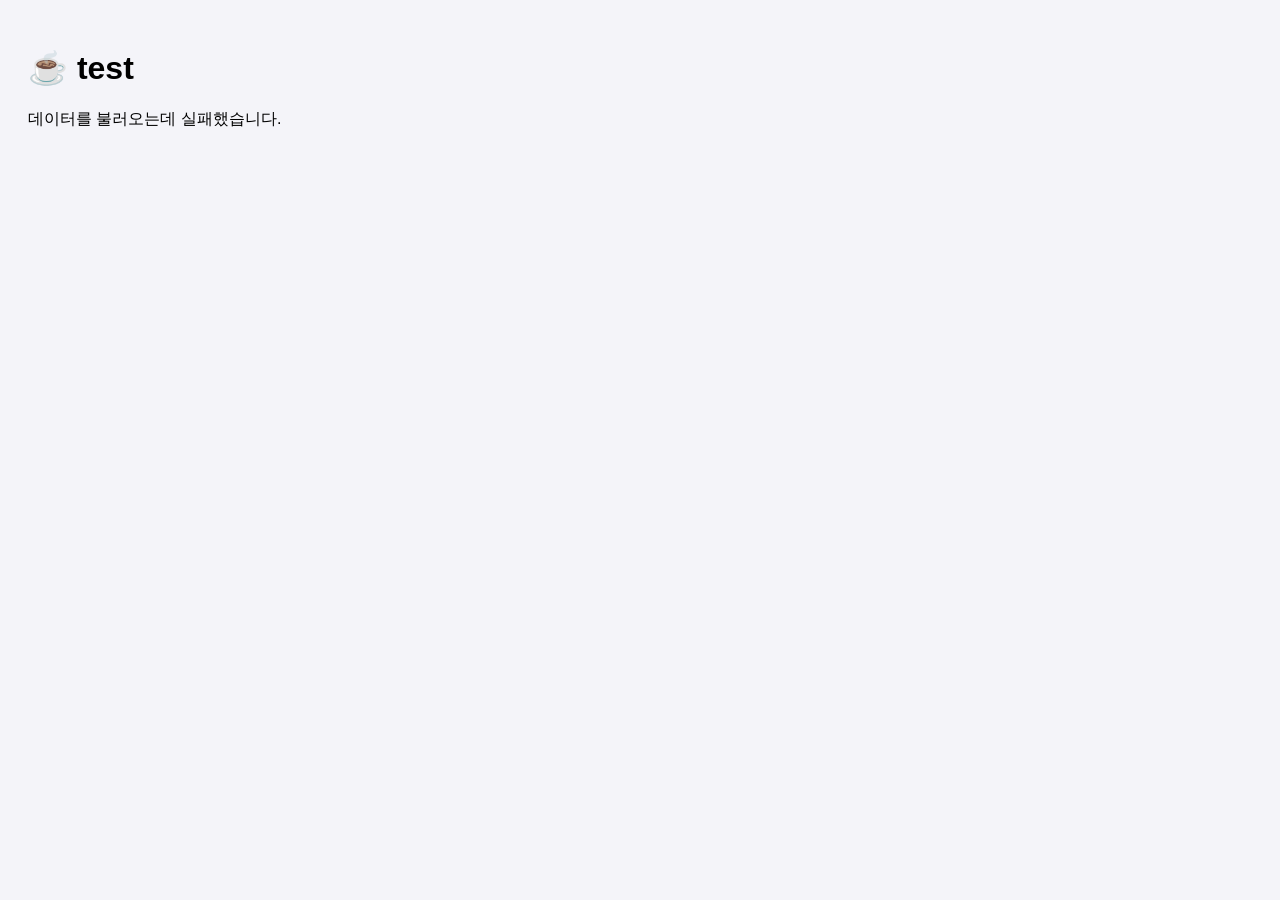
==== public/index.html @ 2d5d9c15 "Update index.html" ====
<!DOCTYPE html>
<html lang="ko">
<head>
    <meta charset="UTF-8">
    <meta name="viewport" content="width=device-width, initial-scale=1.0">
    <title>경주시 카페 및 찻집 정보</title>
    <style>
        body { font-family: 'Malgun Gothic', sans-serif; padding: 20px; background-color: #f4f4f9; }
        .cafe-card { background: white; padding: 15px; margin-bottom: 10px; border-radius: 8px; box-shadow: 0 2px 4px rgba(0,0,0,0.1); }
        .cafe-name { font-size: 1.2em; font-weight: bold; color: #333; }
        .cafe-addr { color: #666; margin-top: 5px; }
    </style>
</head>
<body>
    <h1>☕ test</h1>
    <div id="cafe-list">데이터를 불러오는 중입니다...</div>

    <script>
        async function loadCafes() {
            try {
                // Cloudflare Functions로 만든 내부 API 호출
                const response = await fetch('/api/cafes');
                const data = await response.json();
                
                // 공공데이터 JSON 구조에 맞게 수정 필요 (일반적인 공공데이터 포맷 기준)
                const items = data.response?.body?.items?.item || [];
                const listDiv = document.getElementById('cafe-list');
                listDiv.innerHTML = '';

                if (items.length === 0) {
                    listDiv.innerHTML = '<p>조회된 데이터가 없습니다.</p>';
                    return;
                }

                items.forEach(cafe => {
                    const div = document.createElement('div');
                    div.className = 'cafe-card';
                    // API 응답 필드명(FCLTY_NM, RDMN_ADDR 등)은 실제 API 명세서에 맞게 변경해야 합니다.
                    div.innerHTML = `
                        <div class="cafe-name">${cafe.FCLTY_NM || cafe.title || '이름 없음'}</div>
                        <div class="cafe-addr">${cafe.RDNM_ADDR || cafe.address || '주소 정보 없음'}</div>
                    `;
                    listDiv.appendChild(div);
                });
            } catch (error) {
                document.getElementById('cafe-list').innerText = '데이터를 불러오는데 실패했습니다.';
                console.error(error);
            }
        }
        loadCafes();
    </script>
</body>
</html>
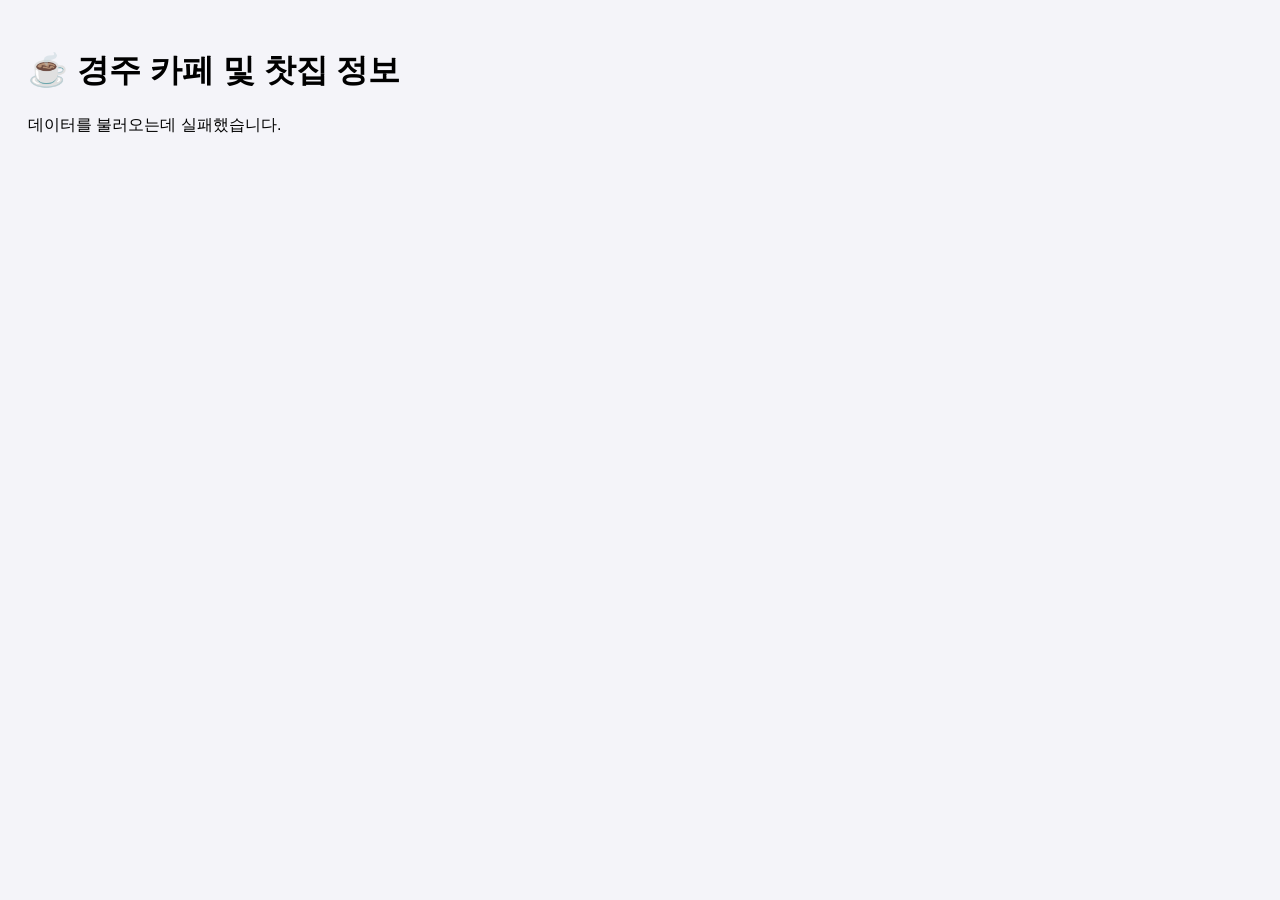
==== commit 3ea23300: "Update index.html" ====
--- a/public/index.html
+++ b/public/index.html
@@ -3,7 +3,7 @@
 <head>
     <meta charset="UTF-8">
     <meta name="viewport" content="width=device-width, initial-scale=1.0">
-    <title>경주시 카페 및 찻집 정보</title>
+    <title>경주 카페 및 찻집 정보</title>
     <style>
         body { font-family: 'Malgun Gothic', sans-serif; padding: 20px; background-color: #f4f4f9; }
         .cafe-card { background: white; padding: 15px; margin-bottom: 10px; border-radius: 8px; box-shadow: 0 2px 4px rgba(0,0,0,0.1); }
@@ -12,17 +12,16 @@
     </style>
 </head>
 <body>
-    <h1>☕ test</h1>
+    <h1>☕ 경주 카페 및 찻집 정보</h1>
     <div id="cafe-list">데이터를 불러오는 중입니다...</div>
 
     <script>
         async function loadCafes() {
             try {
-                // Cloudflare Functions로 만든 내부 API 호출
                 const response = await fetch('/api/cafes');
                 const data = await response.json();
                 
-                // 공공데이터 JSON 구조에 맞게 수정 필요 (일반적인 공공데이터 포맷 기준)
+                // 데이터 경로 확인 (이미지 응답 구조 반영)
                 const items = data.response?.body?.items?.item || [];
                 const listDiv = document.getElementById('cafe-list');
                 listDiv.innerHTML = '';
@@ -35,10 +34,13 @@
                 items.forEach(cafe => {
                     const div = document.createElement('div');
                     div.className = 'cafe-card';
-                    // API 응답 필드명(FCLTY_NM, RDMN_ADDR 등)은 실제 API 명세서에 맞게 변경해야 합니다.
+                    
+                    // 💡 수정됨: 실제 API 응답 필드명(CON_TITLE, CON_ADDRESS) 적용
+                    // 영업시간 등 추가 정보(CON_SUMMARY)가 있다면 함께 표시하도록 추가
                     div.innerHTML = `
-                        <div class="cafe-name">${cafe.FCLTY_NM || cafe.title || '이름 없음'}</div>
-                        <div class="cafe-addr">${cafe.RDNM_ADDR || cafe.address || '주소 정보 없음'}</div>
+                        <div class="cafe-name">${cafe.CON_TITLE || '이름 없음'}</div>
+                        <div class="cafe-addr">📍 ${cafe.CON_ADDRESS || '주소 정보 없음'}</div>
+                        ${cafe.CON_SUMMARY ? `<div class="cafe-summary">${cafe.CON_SUMMARY}</div>` : ''}
                     `;
                     listDiv.appendChild(div);
                 });
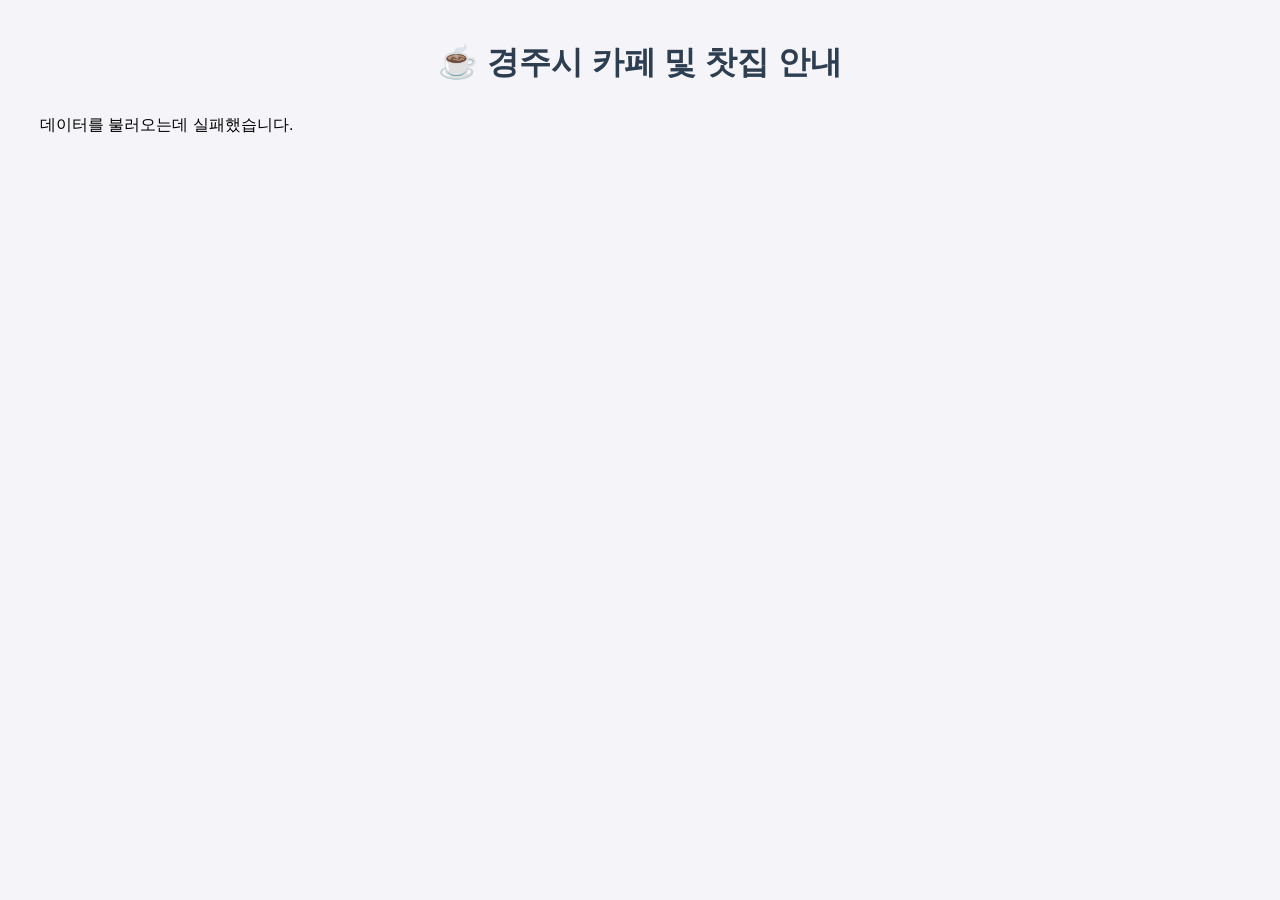
==== commit 1022f96b: "Update index.html" ====
--- a/public/index.html
+++ b/public/index.html
@@ -3,16 +3,95 @@
 <head>
     <meta charset="UTF-8">
     <meta name="viewport" content="width=device-width, initial-scale=1.0">
-    <title>경주 카페 및 찻집 정보</title>
+    <title>경주시 카페 및 찻집 정보</title>
     <style>
-        body { font-family: 'Malgun Gothic', sans-serif; padding: 20px; background-color: #f4f4f9; }
-        .cafe-card { background: white; padding: 15px; margin-bottom: 10px; border-radius: 8px; box-shadow: 0 2px 4px rgba(0,0,0,0.1); }
-        .cafe-name { font-size: 1.2em; font-weight: bold; color: #333; }
-        .cafe-addr { color: #666; margin-top: 5px; }
+        body { 
+            font-family: 'Malgun Gothic', sans-serif; 
+            padding: 20px; 
+            background-color: #f4f4f9; 
+            max-width: 1200px; /* 2개씩 보이도록 최대 너비 확장 */
+            margin: 0 auto; 
+        }
+        
+        h1 { text-align: center; color: #2c3e50; margin-bottom: 30px; }
+
+        /* 💡 1. 한 줄에 2개씩 배치하는 Grid 레이아웃 */
+        #cafe-list {
+            display: grid;
+            grid-template-columns: repeat(2, 1fr); /* 2열 배치 */
+            gap: 20px; /* 카드 사이 간격 */
+        }
+
+        /* 카드 내부를 Flexbox로 구성하여 버튼이 항상 바닥에 오도록 설정 */
+        .cafe-card { 
+            background: white; 
+            padding: 20px; 
+            border-radius: 12px; 
+            box-shadow: 0 4px 8px rgba(0,0,0,0.05);
+            display: flex;
+            flex-direction: column;
+            height: 100%;
+            box-sizing: border-box;
+        }
+        
+        /* 💡 2. 이미지 사이즈를 완벽하게 동일하게 맞춤 */
+        .cafe-img { 
+            width: 100%; 
+            height: 250px; /* 모든 이미지를 250px 높이로 고정 */
+            object-fit: cover; /* 비율을 유지하면서 여백 없이 꽉 채움 (잘림 허용) */
+            border-radius: 8px; 
+            margin-bottom: 15px; 
+            background-color: #eee; /* 이미지 로딩 전 배경색 */
+        }
+
+        .cafe-name { font-size: 1.4em; font-weight: bold; color: #2c3e50; margin-bottom: 8px; }
+        .cafe-addr { color: #7f8c8d; font-size: 0.95em; margin-bottom: 10px; }
+        
+        .cafe-summary { 
+            margin-top: 10px; 
+            font-size: 0.9em; 
+            color: #444; 
+            background: #f8f9fa; 
+            padding: 12px; 
+            border-radius: 6px; 
+            line-height: 1.5; 
+        }
+        
+        .cafe-content { 
+            margin-top: 15px; 
+            font-size: 0.95em; 
+            color: #333; 
+            line-height: 1.6; 
+            border-top: 1px dashed #eee; 
+            padding-top: 15px; 
+            flex-grow: 1; /* 남은 공간을 모두 차지하게 하여 버튼을 바닥으로 밀어냄 */
+        }
+        
+        .cafe-link { 
+            display: block; 
+            text-align: center;
+            margin-top: 20px; 
+            padding: 12px; 
+            background-color: #3498db; 
+            color: white; 
+            text-decoration: none; 
+            border-radius: 6px; 
+            font-size: 0.95em; 
+            font-weight: bold; 
+            transition: background-color 0.2s; 
+        }
+        .cafe-link:hover { background-color: #2980b9; }
+
+        /* 💡 스마트폰 등 작은 화면에서는 자동으로 1줄에 1개씩 보이도록 반응형 처리 */
+        @media (max-width: 768px) {
+            #cafe-list {
+                grid-template-columns: 1fr; /* 1열 배치 */
+            }
+        }
     </style>
 </head>
 <body>
-    <h1>☕ 경주 카페 및 찻집 정보</h1>
+    <h1>☕ 경주시 카페 및 찻집 안내</h1>
     <div id="cafe-list">데이터를 불러오는 중입니다...</div>
 
     <script>
@@ -21,7 +100,6 @@
                 const response = await fetch('/api/cafes');
                 const data = await response.json();
                 
-                // 데이터 경로 확인 (이미지 응답 구조 반영)
                 const items = data.response?.body?.items?.item || [];
                 const listDiv = document.getElementById('cafe-list');
                 listDiv.innerHTML = '';
@@ -35,12 +113,16 @@
                     const div = document.createElement('div');
                     div.className = 'cafe-card';
                     
-                    // 💡 수정됨: 실제 API 응답 필드명(CON_TITLE, CON_ADDRESS) 적용
-                    // 영업시간 등 추가 정보(CON_SUMMARY)가 있다면 함께 표시하도록 추가
                     div.innerHTML = `
+                        ${cafe.CON_IMGFILENAME ? `<img src="${cafe.CON_IMGFILENAME}" alt="${cafe.CON_TITLE}" class="cafe-img" onerror="this.style.display='none'">` : ''}
                         <div class="cafe-name">${cafe.CON_TITLE || '이름 없음'}</div>
                         <div class="cafe-addr">📍 ${cafe.CON_ADDRESS || '주소 정보 없음'}</div>
+                        
                         ${cafe.CON_SUMMARY ? `<div class="cafe-summary">${cafe.CON_SUMMARY}</div>` : ''}
+                        
+                        ${cafe.CON_CONTENT ? `<div class="cafe-content">${cafe.CON_CONTENT}</div>` : '<div class="cafe-content"></div>'}
+                        
+                        ${cafe.CON_HOMEPAGE ? `<a href="${cafe.CON_HOMEPAGE}" target="_blank" class="cafe-link">🌐 홈페이지 방문하기</a>` : ''}
                     `;
                     listDiv.appendChild(div);
                 });
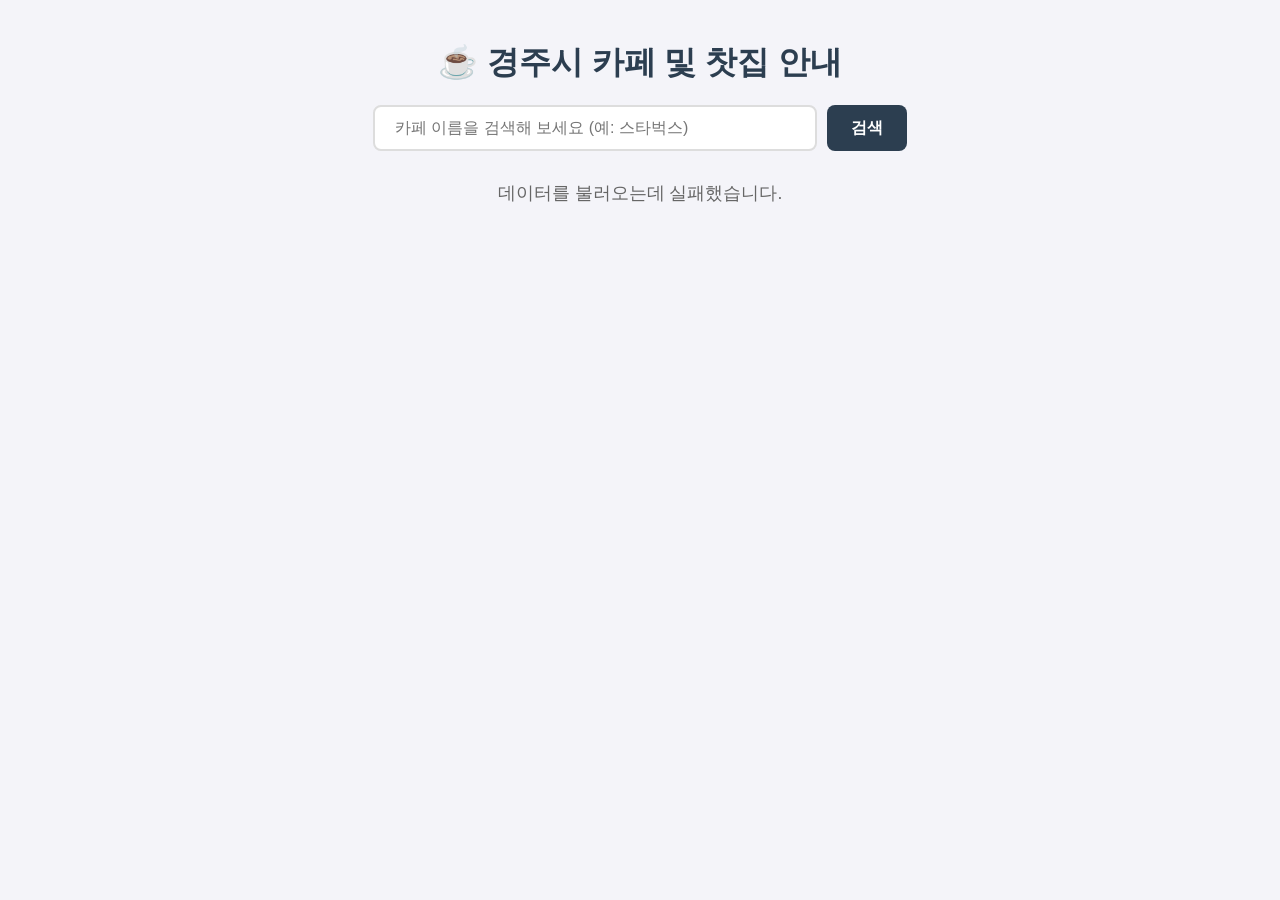
==== commit adfdc868: "Update index.html" ====
--- a/public/index.html
+++ b/public/index.html
@@ -9,20 +9,53 @@
             font-family: 'Malgun Gothic', sans-serif; 
             padding: 20px; 
             background-color: #f4f4f9; 
-            max-width: 1200px; /* 2개씩 보이도록 최대 너비 확장 */
+            max-width: 1200px; 
             margin: 0 auto; 
         }
         
-        h1 { text-align: center; color: #2c3e50; margin-bottom: 30px; }
-
-        /* 💡 1. 한 줄에 2개씩 배치하는 Grid 레이아웃 */
+        h1 { text-align: center; color: #2c3e50; margin-bottom: 20px; }
+
+        /* 💡 검색창 스타일 추가 */
+        .search-container {
+            display: flex;
+            justify-content: center;
+            margin-bottom: 30px;
+            gap: 10px;
+        }
+        .search-input {
+            padding: 12px 20px;
+            font-size: 1em;
+            width: 100%;
+            max-width: 400px;
+            border: 2px solid #ddd;
+            border-radius: 8px;
+            outline: none;
+            transition: border-color 0.2s;
+        }
+        .search-input:focus { border-color: #3498db; }
+        .search-btn {
+            padding: 12px 24px;
+            font-size: 1em;
+            background-color: #2c3e50;
+            color: white;
+            border: none;
+            border-radius: 8px;
+            cursor: pointer;
+            font-weight: bold;
+            transition: background-color 0.2s;
+        }
+        .search-btn:hover { background-color: #1a252f; }
+
+        /* 상태 메시지 (로딩, 결과 없음 등) */
+        #status-message { text-align: center; font-size: 1.1em; color: #666; margin-bottom: 20px; }
+
+        /* Grid 레이아웃 (2개씩 배치) */
         #cafe-list {
             display: grid;
-            grid-template-columns: repeat(2, 1fr); /* 2열 배치 */
-            gap: 20px; /* 카드 사이 간격 */
-        }
-
-        /* 카드 내부를 Flexbox로 구성하여 버튼이 항상 바닥에 오도록 설정 */
+            grid-template-columns: repeat(2, 1fr); 
+            gap: 20px; 
+        }
+
         .cafe-card { 
             background: white; 
             padding: 20px; 
@@ -34,38 +67,20 @@
             box-sizing: border-box;
         }
         
-        /* 💡 2. 이미지 사이즈를 완벽하게 동일하게 맞춤 */
+        /* 이미지 사이즈 고정 */
         .cafe-img { 
             width: 100%; 
-            height: 250px; /* 모든 이미지를 250px 높이로 고정 */
-            object-fit: cover; /* 비율을 유지하면서 여백 없이 꽉 채움 (잘림 허용) */
+            height: 250px; 
+            object-fit: cover; 
             border-radius: 8px; 
             margin-bottom: 15px; 
-            background-color: #eee; /* 이미지 로딩 전 배경색 */
+            background-color: #eee; 
         }
 
         .cafe-name { font-size: 1.4em; font-weight: bold; color: #2c3e50; margin-bottom: 8px; }
         .cafe-addr { color: #7f8c8d; font-size: 0.95em; margin-bottom: 10px; }
-        
-        .cafe-summary { 
-            margin-top: 10px; 
-            font-size: 0.9em; 
-            color: #444; 
-            background: #f8f9fa; 
-            padding: 12px; 
-            border-radius: 6px; 
-            line-height: 1.5; 
-        }
-        
-        .cafe-content { 
-            margin-top: 15px; 
-            font-size: 0.95em; 
-            color: #333; 
-            line-height: 1.6; 
-            border-top: 1px dashed #eee; 
-            padding-top: 15px; 
-            flex-grow: 1; /* 남은 공간을 모두 차지하게 하여 버튼을 바닥으로 밀어냄 */
-        }
+        .cafe-summary { margin-top: 10px; font-size: 0.9em; color: #444; background: #f8f9fa; padding: 12px; border-radius: 6px; line-height: 1.5; }
+        .cafe-content { margin-top: 15px; font-size: 0.95em; color: #333; line-height: 1.6; border-top: 1px dashed #eee; padding-top: 15px; flex-grow: 1; }
         
         .cafe-link { 
             display: block; 
@@ -82,55 +97,114 @@
         }
         .cafe-link:hover { background-color: #2980b9; }
 
-        /* 💡 스마트폰 등 작은 화면에서는 자동으로 1줄에 1개씩 보이도록 반응형 처리 */
         @media (max-width: 768px) {
-            #cafe-list {
-                grid-template-columns: 1fr; /* 1열 배치 */
-            }
+            #cafe-list { grid-template-columns: 1fr; }
         }
     </style>
 </head>
 <body>
     <h1>☕ 경주시 카페 및 찻집 안내</h1>
-    <div id="cafe-list">데이터를 불러오는 중입니다...</div>
+    
+    <!-- 💡 검색창 UI -->
+    <div class="search-container">
+        <input type="text" id="search-input" class="search-input" placeholder="카페 이름을 검색해 보세요 (예: 스타벅스)">
+        <button id="search-btn" class="search-btn">검색</button>
+    </div>
+
+    <div id="status-message">데이터를 불러오는 중입니다...</div>
+    <div id="cafe-list"></div>
 
     <script>
+        let allCafes = []; // 전체 카페 데이터를 저장할 전역 변수
+
+        // 1. 서버에서 데이터 가져오기 (최초 1회만 실행)
         async function loadCafes() {
             try {
                 const response = await fetch('/api/cafes');
                 const data = await response.json();
                 
-                const items = data.response?.body?.items?.item || [];
-                const listDiv = document.getElementById('cafe-list');
-                listDiv.innerHTML = '';
-
-                if (items.length === 0) {
-                    listDiv.innerHTML = '<p>조회된 데이터가 없습니다.</p>';
+                // 전체 데이터를 allCafes 배열에 저장
+                allCafes = data.response?.body?.items?.item || [];
+                
+                if (allCafes.length === 0) {
+                    document.getElementById('status-message').innerText = '조회된 데이터가 없습니다.';
                     return;
                 }
 
-                items.forEach(cafe => {
-                    const div = document.createElement('div');
-                    div.className = 'cafe-card';
+                // 최초 화면에는 전체 데이터 중 앞의 10개만 표시
+                renderCafes(allCafes);
+
+            } catch (error) {
+                document.getElementById('status-message').innerText = '데이터를 불러오는데 실패했습니다.';
+                console.error(error);
+            }
+        }
+
+        // 2. 화면에 카페 카드를 그려주는 함수 (최대 10개)
+        function renderCafes(cafeArray) {
+            const listDiv = document.getElementById('cafe-list');
+            const statusMsg = document.getElementById('status-message');
+            listDiv.innerHTML = '';
+
+            if (cafeArray.length === 0) {
+                statusMsg.innerText = '검색 결과가 없습니다.';
+                return;
+            }
+
+            // 💡 배열을 최대 10개까지만 자르기
+            const displayCafes = cafeArray.slice(0, 10);
+            
+            statusMsg.innerText = `총 ${cafeArray.length}개의 카페 중 ${displayCafes.length}개를 보여줍니다.`;
+
+            displayCafes.forEach(cafe => {
+                const div = document.createElement('div');
+                div.className = 'cafe-card';
+                
+                div.innerHTML = `
+                    ${cafe.CON_IMGFILENAME ? `<img src="${cafe.CON_IMGFILENAME}" alt="${cafe.CON_TITLE}" class="cafe-img" onerror="this.style.display='none'">` : ''}
+                    <div class="cafe-name">${cafe.CON_TITLE || '이름 없음'}</div>
+                    <div class="cafe-addr">📍 ${cafe.CON_ADDRESS || '주소 정보 없음'}</div>
                     
-                    div.innerHTML = `
-                        ${cafe.CON_IMGFILENAME ? `<img src="${cafe.CON_IMGFILENAME}" alt="${cafe.CON_TITLE}" class="cafe-img" onerror="this.style.display='none'">` : ''}
-                        <div class="cafe-name">${cafe.CON_TITLE || '이름 없음'}</div>
-                        <div class="cafe-addr">📍 ${cafe.CON_ADDRESS || '주소 정보 없음'}</div>
-                        
-                        ${cafe.CON_SUMMARY ? `<div class="cafe-summary">${cafe.CON_SUMMARY}</div>` : ''}
-                        
-                        ${cafe.CON_CONTENT ? `<div class="cafe-content">${cafe.CON_CONTENT}</div>` : '<div class="cafe-content"></div>'}
-                        
-                        ${cafe.CON_HOMEPAGE ? `<a href="${cafe.CON_HOMEPAGE}" target="_blank" class="cafe-link">🌐 홈페이지 방문하기</a>` : ''}
-                    `;
-                    listDiv.appendChild(div);
-                });
-            } catch (error) {
-                document.getElementById('cafe-list').innerText = '데이터를 불러오는데 실패했습니다.';
-                console.error(error);
-            }
-        }
+                    ${cafe.CON_SUMMARY ? `<div class="cafe-summary">${cafe.CON_SUMMARY}</div>` : ''}
+                    
+                    ${cafe.CON_CONTENT ? `<div class="cafe-content">${cafe.CON_CONTENT}</div>` : '<div class="cafe-content"></div>'}
+                    
+                    ${cafe.CON_HOMEPAGE ? `<a href="${cafe.CON_HOMEPAGE}" target="_blank" class="cafe-link">🌐 홈페이지 방문하기</a>` : ''}
+                `;
+                listDiv.appendChild(div);
+            });
+        }
+
+        // 3. 검색 기능 구현
+        function searchCafes() {
+            const keyword = document.getElementById('search-input').value.trim().toLowerCase();
+            
+            if (keyword === '') {
+                // 검색어가 없으면 전체 데이터 다시 보여주기 (10개 제한 적용)
+                renderCafes(allCafes);
+                return;
+            }
+
+            // 카페 이름(CON_TITLE)에 검색어가 포함된 항목만 필터링
+            const filteredCafes = allCafes.filter(cafe => {
+                const title = cafe.CON_TITLE ? cafe.CON_TITLE.toLowerCase() : '';
+                return title.includes(keyword);
+            });
+
+            renderCafes(filteredCafes);
+        }
+
+        // 검색 버튼 클릭 이벤트
+        document.getElementById('search-btn').addEventListener('click', searchCafes);
+
+        // 엔터 키 입력 시 검색 실행
+        document.getElementById('search-input').addEventListener('keypress', function(e) {
+            if (e.key === 'Enter') {
+                searchCafes();
+            }
+        });
+
+        // 페이지 로드 시 최초 실행
         loadCafes();
     </script>
 </body>
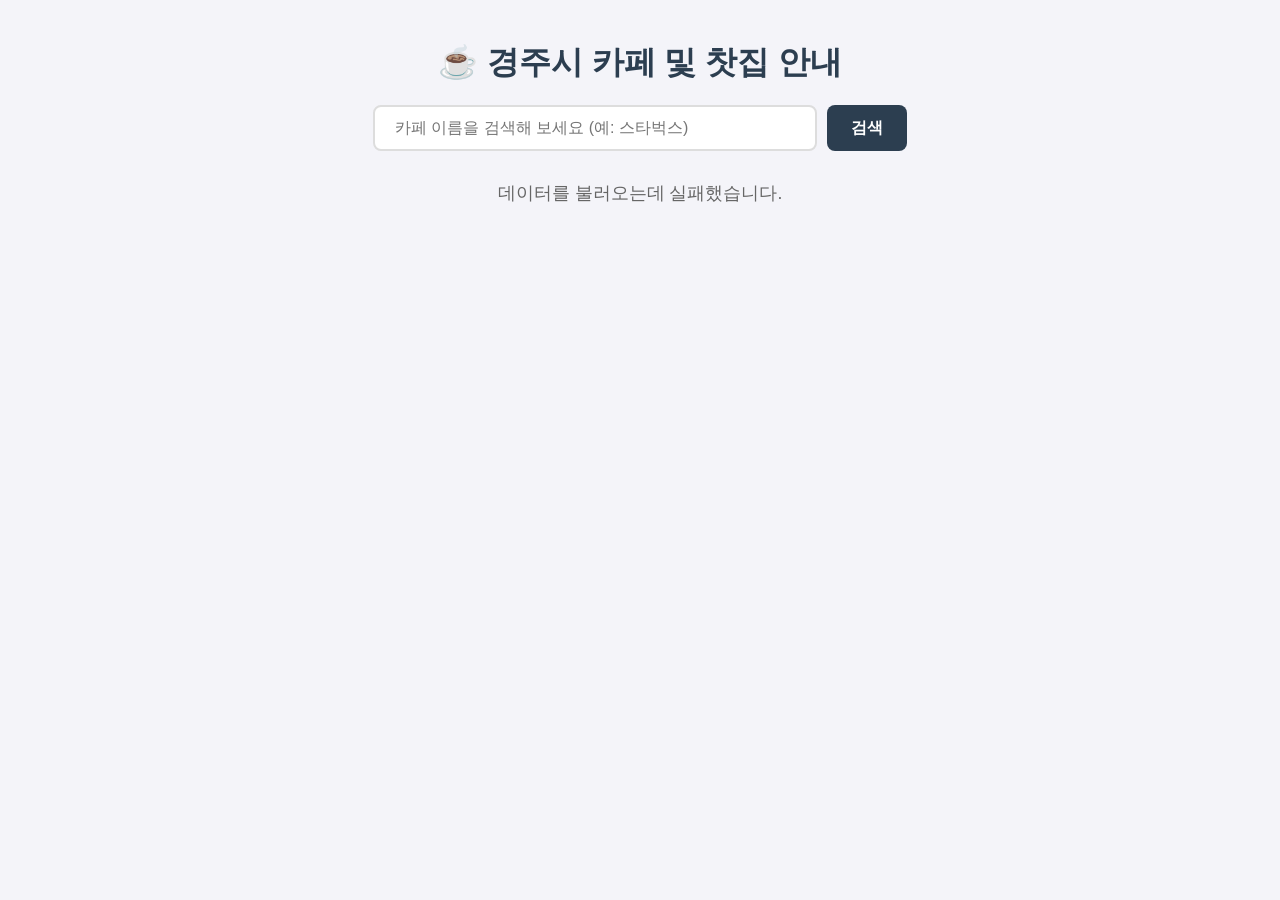
==== commit 4020d9f1: "Update index.html" ====
--- a/public/index.html
+++ b/public/index.html
@@ -15,7 +15,7 @@
         
         h1 { text-align: center; color: #2c3e50; margin-bottom: 20px; }
 
-        /* 💡 검색창 스타일 추가 */
+        /* 검색창 스타일 */
         .search-container {
             display: flex;
             justify-content: center;
@@ -46,10 +46,9 @@
         }
         .search-btn:hover { background-color: #1a252f; }
 
-        /* 상태 메시지 (로딩, 결과 없음 등) */
         #status-message { text-align: center; font-size: 1.1em; color: #666; margin-bottom: 20px; }
 
-        /* Grid 레이아웃 (2개씩 배치) */
+        /* 카페 리스트 Grid */
         #cafe-list {
             display: grid;
             grid-template-columns: repeat(2, 1fr); 
@@ -67,16 +66,7 @@
             box-sizing: border-box;
         }
         
-        /* 이미지 사이즈 고정 */
-        .cafe-img { 
-            width: 100%; 
-            height: 250px; 
-            object-fit: cover; 
-            border-radius: 8px; 
-            margin-bottom: 15px; 
-            background-color: #eee; 
-        }
-
+        .cafe-img { width: 100%; height: 250px; object-fit: cover; border-radius: 8px; margin-bottom: 15px; background-color: #eee; }
         .cafe-name { font-size: 1.4em; font-weight: bold; color: #2c3e50; margin-bottom: 8px; }
         .cafe-addr { color: #7f8c8d; font-size: 0.95em; margin-bottom: 10px; }
         .cafe-summary { margin-top: 10px; font-size: 0.9em; color: #444; background: #f8f9fa; padding: 12px; border-radius: 6px; line-height: 1.5; }
@@ -97,6 +87,39 @@
         }
         .cafe-link:hover { background-color: #2980b9; }
 
+        /* 💡 페이지네이션 스타일 추가 */
+        #pagination {
+            display: flex;
+            justify-content: center;
+            align-items: center;
+            margin-top: 40px;
+            margin-bottom: 20px;
+            gap: 8px;
+            flex-wrap: wrap;
+        }
+        .page-btn {
+            padding: 8px 14px;
+            border: 1px solid #ddd;
+            background-color: white;
+            color: #333;
+            cursor: pointer;
+            border-radius: 6px;
+            font-size: 1em;
+            transition: all 0.2s;
+        }
+        .page-btn:hover:not(:disabled) { background-color: #f4f4f9; }
+        .page-btn.active {
+            background-color: #3498db;
+            color: white;
+            border-color: #3498db;
+            font-weight: bold;
+        }
+        .page-btn:disabled {
+            color: #bbb;
+            cursor: not-allowed;
+            background-color: #f9f9f9;
+        }
+
         @media (max-width: 768px) {
             #cafe-list { grid-template-columns: 1fr; }
         }
@@ -105,7 +128,6 @@
 <body>
     <h1>☕ 경주시 카페 및 찻집 안내</h1>
     
-    <!-- 💡 검색창 UI -->
     <div class="search-container">
         <input type="text" id="search-input" class="search-input" placeholder="카페 이름을 검색해 보세요 (예: 스타벅스)">
         <button id="search-btn" class="search-btn">검색</button>
@@ -113,26 +135,32 @@
 
     <div id="status-message">데이터를 불러오는 중입니다...</div>
     <div id="cafe-list"></div>
+    
+    <!-- 💡 페이지네이션 버튼이 들어갈 영역 -->
+    <div id="pagination"></div>
 
     <script>
-        let allCafes = []; // 전체 카페 데이터를 저장할 전역 변수
-
-        // 1. 서버에서 데이터 가져오기 (최초 1회만 실행)
+        let allCafes = [];             // 전체 데이터를 저장
+        let currentFilteredCafes = []; // 검색된(또는 전체) 현재 상태의 데이터
+        let currentPage = 1;           // 현재 보고 있는 페이지 번호
+        const itemsPerPage = 10;       // 한 페이지당 보여줄 개수
+
+        // 1. 서버에서 데이터 가져오기
         async function loadCafes() {
             try {
                 const response = await fetch('/api/cafes');
                 const data = await response.json();
                 
-                // 전체 데이터를 allCafes 배열에 저장
                 allCafes = data.response?.body?.items?.item || [];
+                currentFilteredCafes = [...allCafes]; // 초기에는 전체 데이터를 현재 목록으로 설정
                 
                 if (allCafes.length === 0) {
                     document.getElementById('status-message').innerText = '조회된 데이터가 없습니다.';
                     return;
                 }
 
-                // 최초 화면에는 전체 데이터 중 앞의 10개만 표시
-                renderCafes(allCafes);
+                // 1페이지 렌더링
+                renderPage(1);
 
             } catch (error) {
                 document.getElementById('status-message').innerText = '데이터를 불러오는데 실패했습니다.';
@@ -140,22 +168,30 @@
             }
         }
 
-        // 2. 화면에 카페 카드를 그려주는 함수 (최대 10개)
-        function renderCafes(cafeArray) {
+        // 2. 특정 페이지의 10개 카드만 화면에 그리기
+        function renderPage(page) {
+            currentPage = page;
+            
             const listDiv = document.getElementById('cafe-list');
             const statusMsg = document.getElementById('status-message');
             listDiv.innerHTML = '';
 
-            if (cafeArray.length === 0) {
+            if (currentFilteredCafes.length === 0) {
                 statusMsg.innerText = '검색 결과가 없습니다.';
+                document.getElementById('pagination').innerHTML = ''; // 페이지 버튼 숨기기
                 return;
             }
 
-            // 💡 배열을 최대 10개까지만 자르기
-            const displayCafes = cafeArray.slice(0, 10);
-            
-            statusMsg.innerText = `총 ${cafeArray.length}개의 카페 중 ${displayCafes.length}개를 보여줍니다.`;
-
+            // 배열에서 현재 페이지에 해당하는 10개만 자르기
+            const startIndex = (page - 1) * itemsPerPage;
+            const endIndex = startIndex + itemsPerPage;
+            const displayCafes = currentFilteredCafes.slice(startIndex, endIndex);
+            
+            // 상태 메시지 업데이트
+            const actualEndIndex = Math.min(endIndex, currentFilteredCafes.length);
+            statusMsg.innerText = `총 ${currentFilteredCafes.length}개의 카페 중 ${startIndex + 1} ~ ${actualEndIndex}번째를 보여줍니다.`;
+
+            // 카드 생성
             displayCafes.forEach(cafe => {
                 const div = document.createElement('div');
                 div.className = 'cafe-card';
@@ -164,47 +200,83 @@
                     ${cafe.CON_IMGFILENAME ? `<img src="${cafe.CON_IMGFILENAME}" alt="${cafe.CON_TITLE}" class="cafe-img" onerror="this.style.display='none'">` : ''}
                     <div class="cafe-name">${cafe.CON_TITLE || '이름 없음'}</div>
                     <div class="cafe-addr">📍 ${cafe.CON_ADDRESS || '주소 정보 없음'}</div>
-                    
                     ${cafe.CON_SUMMARY ? `<div class="cafe-summary">${cafe.CON_SUMMARY}</div>` : ''}
-                    
                     ${cafe.CON_CONTENT ? `<div class="cafe-content">${cafe.CON_CONTENT}</div>` : '<div class="cafe-content"></div>'}
-                    
                     ${cafe.CON_HOMEPAGE ? `<a href="${cafe.CON_HOMEPAGE}" target="_blank" class="cafe-link">🌐 홈페이지 방문하기</a>` : ''}
                 `;
                 listDiv.appendChild(div);
             });
-        }
-
-        // 3. 검색 기능 구현
+
+            // 💡 페이지네이션 버튼 그리기
+            renderPagination();
+            
+            // 페이지 이동 시 부드럽게 화면 위로 올리기
+            window.scrollTo({ top: 0, behavior: 'smooth' });
+        }
+
+        // 3. 하단 페이지 이동 버튼(이전, 다음, 번호) 생성
+        function renderPagination() {
+            const paginationDiv = document.getElementById('pagination');
+            paginationDiv.innerHTML = '';
+            
+            const totalPages = Math.ceil(currentFilteredCafes.length / itemsPerPage);
+            if (totalPages <= 1) return; // 1페이지 이하면 버튼 숨김
+
+            // [이전] 버튼
+            const prevBtn = document.createElement('button');
+            prevBtn.className = 'page-btn';
+            prevBtn.innerText = '이전';
+            prevBtn.disabled = currentPage === 1;
+            prevBtn.onclick = () => renderPage(currentPage - 1);
+            paginationDiv.appendChild(prevBtn);
+
+            // [페이지 번호] 버튼 (모바일 화면을 고려해 현재 페이지 기준 앞뒤 2개씩, 최대 5개 노출)
+            let startPage = Math.max(1, currentPage - 2);
+            let endPage = Math.min(totalPages, currentPage + 2);
+            
+            if (currentPage <= 2) endPage = Math.min(totalPages, 5);
+            if (currentPage >= totalPages - 1) startPage = Math.max(1, totalPages - 4);
+
+            for (let i = startPage; i <= endPage; i++) {
+                const pageBtn = document.createElement('button');
+                pageBtn.className = `page-btn ${i === currentPage ? 'active' : ''}`;
+                pageBtn.innerText = i;
+                pageBtn.onclick = () => renderPage(i);
+                paginationDiv.appendChild(pageBtn);
+            }
+
+            // [다음] 버튼
+            const nextBtn = document.createElement('button');
+            nextBtn.className = 'page-btn';
+            nextBtn.innerText = '다음';
+            nextBtn.disabled = currentPage === totalPages;
+            nextBtn.onclick = () => renderPage(currentPage + 1);
+            paginationDiv.appendChild(nextBtn);
+        }
+
+        // 4. 검색 기능
         function searchCafes() {
             const keyword = document.getElementById('search-input').value.trim().toLowerCase();
             
             if (keyword === '') {
-                // 검색어가 없으면 전체 데이터 다시 보여주기 (10개 제한 적용)
-                renderCafes(allCafes);
-                return;
-            }
-
-            // 카페 이름(CON_TITLE)에 검색어가 포함된 항목만 필터링
-            const filteredCafes = allCafes.filter(cafe => {
-                const title = cafe.CON_TITLE ? cafe.CON_TITLE.toLowerCase() : '';
-                return title.includes(keyword);
-            });
-
-            renderCafes(filteredCafes);
-        }
-
-        // 검색 버튼 클릭 이벤트
+                currentFilteredCafes = [...allCafes]; // 검색어 없으면 전체 데이터로 복구
+            } else {
+                currentFilteredCafes = allCafes.filter(cafe => {
+                    const title = cafe.CON_TITLE ? cafe.CON_TITLE.toLowerCase() : '';
+                    return title.includes(keyword);
+                });
+            }
+
+            // 검색 후에는 무조건 1페이지로 돌아가기
+            renderPage(1);
+        }
+
         document.getElementById('search-btn').addEventListener('click', searchCafes);
-
-        // 엔터 키 입력 시 검색 실행
         document.getElementById('search-input').addEventListener('keypress', function(e) {
-            if (e.key === 'Enter') {
-                searchCafes();
-            }
+            if (e.key === 'Enter') searchCafes();
         });
 
-        // 페이지 로드 시 최초 실행
+        // 시작
         loadCafes();
     </script>
 </body>
